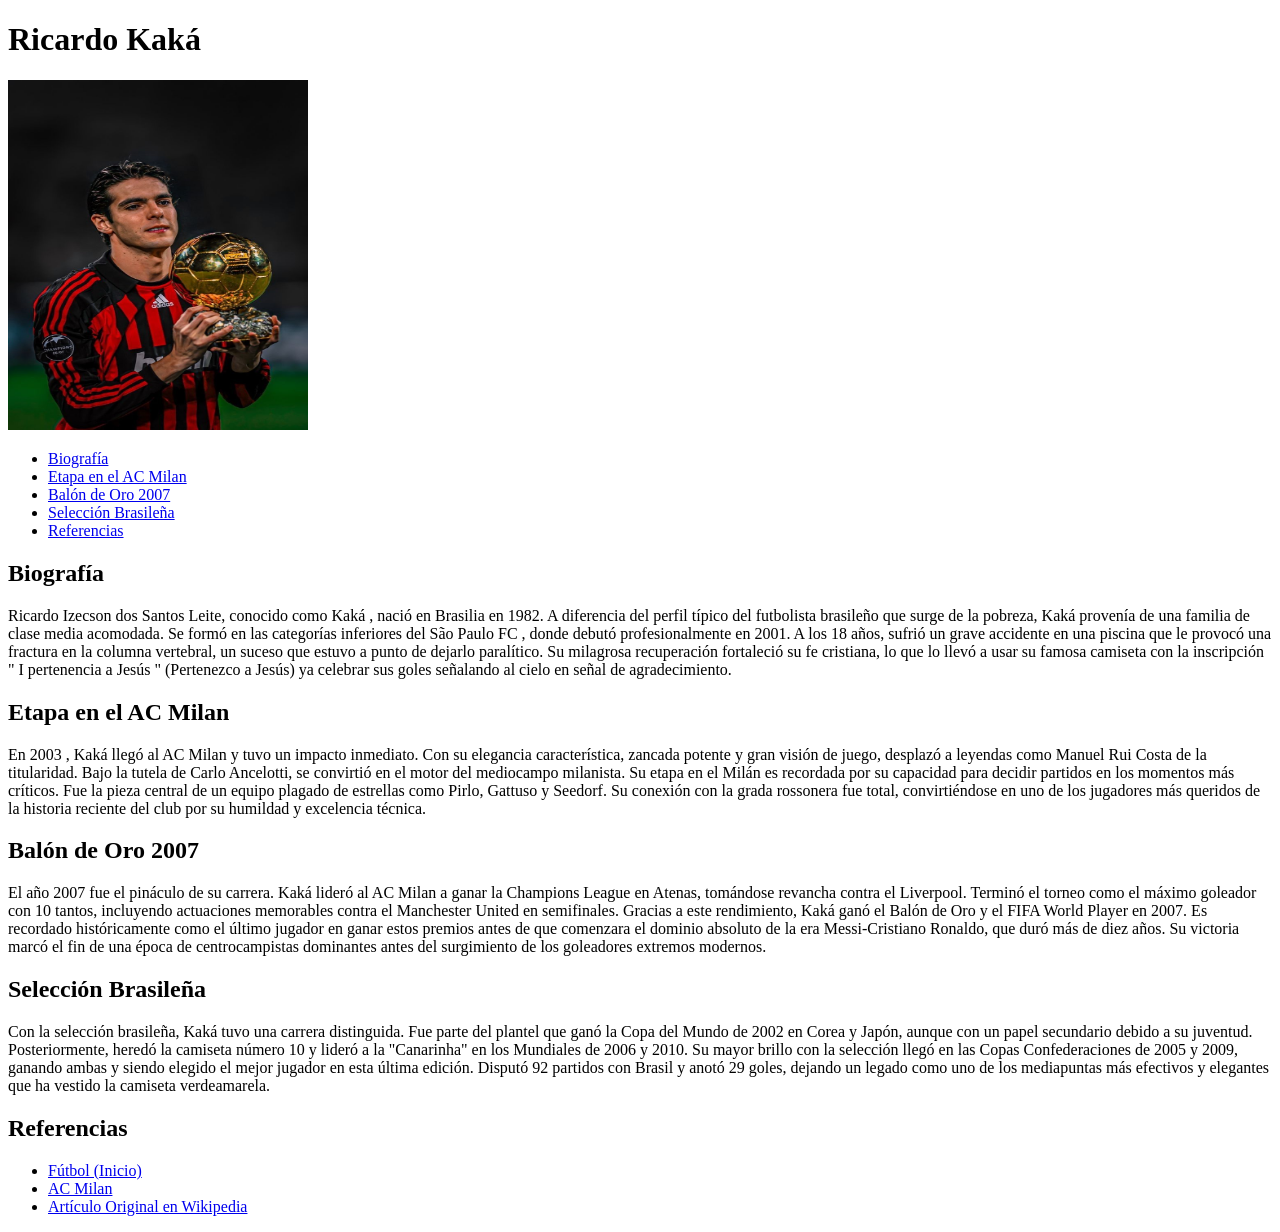
==== index.html @ 75322236 "cuarto commit" ====
<!DOCTYPE html>
<html lang="es">
<head>
    <meta charset="UTF-8">
    <title>Ricardo Kaká - Mini Wiki</title>
</head>
<body>
    <h1 id="inicio">Ricardo Kaká</h1>
  
    <img src="img/kaka.jpg" alt="Kaká celebrando un gol con el Milan" width="300" height="350"> 

  
    <ul>
        <li><a href="#biografia">Biografía</a></li>
        <li><a href="#milan">Etapa en el AC Milan</a></li>
        <li><a href="#balon-oro">Balón de Oro 2007</a></li>
        <li><a href="#seleccion">Selección Brasileña</a></li>
        <li><a href="#referencias">Referencias</a></li>
    </ul> 

    <h2 id="biografia">Biografía</h2>
    <p>Ricardo Izecson dos Santos Leite, conocido como Kaká , nació en Brasilia en 1982. A diferencia del perfil típico del futbolista brasileño que surge de la pobreza, Kaká provenía de una familia de clase media acomodada. Se formó en las categorías inferiores del São Paulo FC , donde debutó profesionalmente en 2001. A los 18 años, sufrió un grave accidente en una piscina que le provocó una fractura en la columna vertebral, un suceso que estuvo a punto de dejarlo paralítico. Su milagrosa recuperación fortaleció su fe cristiana, lo que lo llevó a usar su famosa camiseta con la inscripción " I pertenencia a Jesús " (Pertenezco a Jesús) ya celebrar sus goles señalando al cielo en señal de agradecimiento.  </p>

    <h2 id="milan">Etapa en el AC Milan</h2>
    <p>En 2003 , Kaká llegó al AC Milan y tuvo un impacto inmediato. Con su elegancia característica, zancada potente y gran visión de juego, desplazó a leyendas como Manuel Rui Costa de la titularidad. Bajo la tutela de Carlo Ancelotti, se convirtió en el motor del mediocampo milanista. Su etapa en el Milán es recordada por su capacidad para decidir partidos en los momentos más críticos. Fue la pieza central de un equipo plagado de estrellas como Pirlo, Gattuso y Seedorf. Su conexión con la grada rossonera fue total, convirtiéndose en uno de los jugadores más queridos de la historia reciente del club por su humildad y excelencia técnica.  </p>

    <h2 id="balon-oro">Balón de Oro 2007</h2>
    <p>El año 2007 fue el pináculo de su carrera. Kaká lideró al AC Milan a ganar la Champions League en Atenas, tomándose revancha contra el Liverpool. Terminó el torneo como el máximo goleador con 10 tantos, incluyendo actuaciones memorables contra el Manchester United en semifinales. Gracias a este rendimiento, Kaká ganó el Balón de Oro y el FIFA World Player en 2007. Es recordado históricamente como el último jugador en ganar estos premios antes de que comenzara el dominio absoluto de la era Messi-Cristiano Ronaldo, que duró más de diez años. Su victoria marcó el fin de una época de centrocampistas dominantes antes del surgimiento de los goleadores extremos modernos.  </p>

    <h2 id="seleccion">Selección Brasileña</h2>
    <p>Con la selección brasileña, Kaká tuvo una carrera distinguida. Fue parte del plantel que ganó la Copa del Mundo de 2002 en Corea y Japón, aunque con un papel secundario debido a su juventud. Posteriormente, heredó la camiseta número 10 y lideró a la "Canarinha" en los Mundiales de 2006 y 2010. Su mayor brillo con la selección llegó en las Copas Confederaciones de 2005 y 2009, ganando ambas y siendo elegido el mejor jugador en esta última edición. Disputó 92 partidos con Brasil y anotó 29 goles, dejando un legado como uno de los mediapuntas más efectivos y elegantes que ha vestido la camiseta verdeamarela.  </p>

    <h2 id="referencias">Referencias</h2>
    <ul>
        <li><a href="tema futbol.html">Fútbol (Inicio)</a></li>
        <li><a href="tema milan.html">AC Milan</a></li>
        <li><a href="https://es.wikipedia.org/wiki/Kaká">Artículo Original en Wikipedia</a></li>
    </ul> 
</body>
</html>
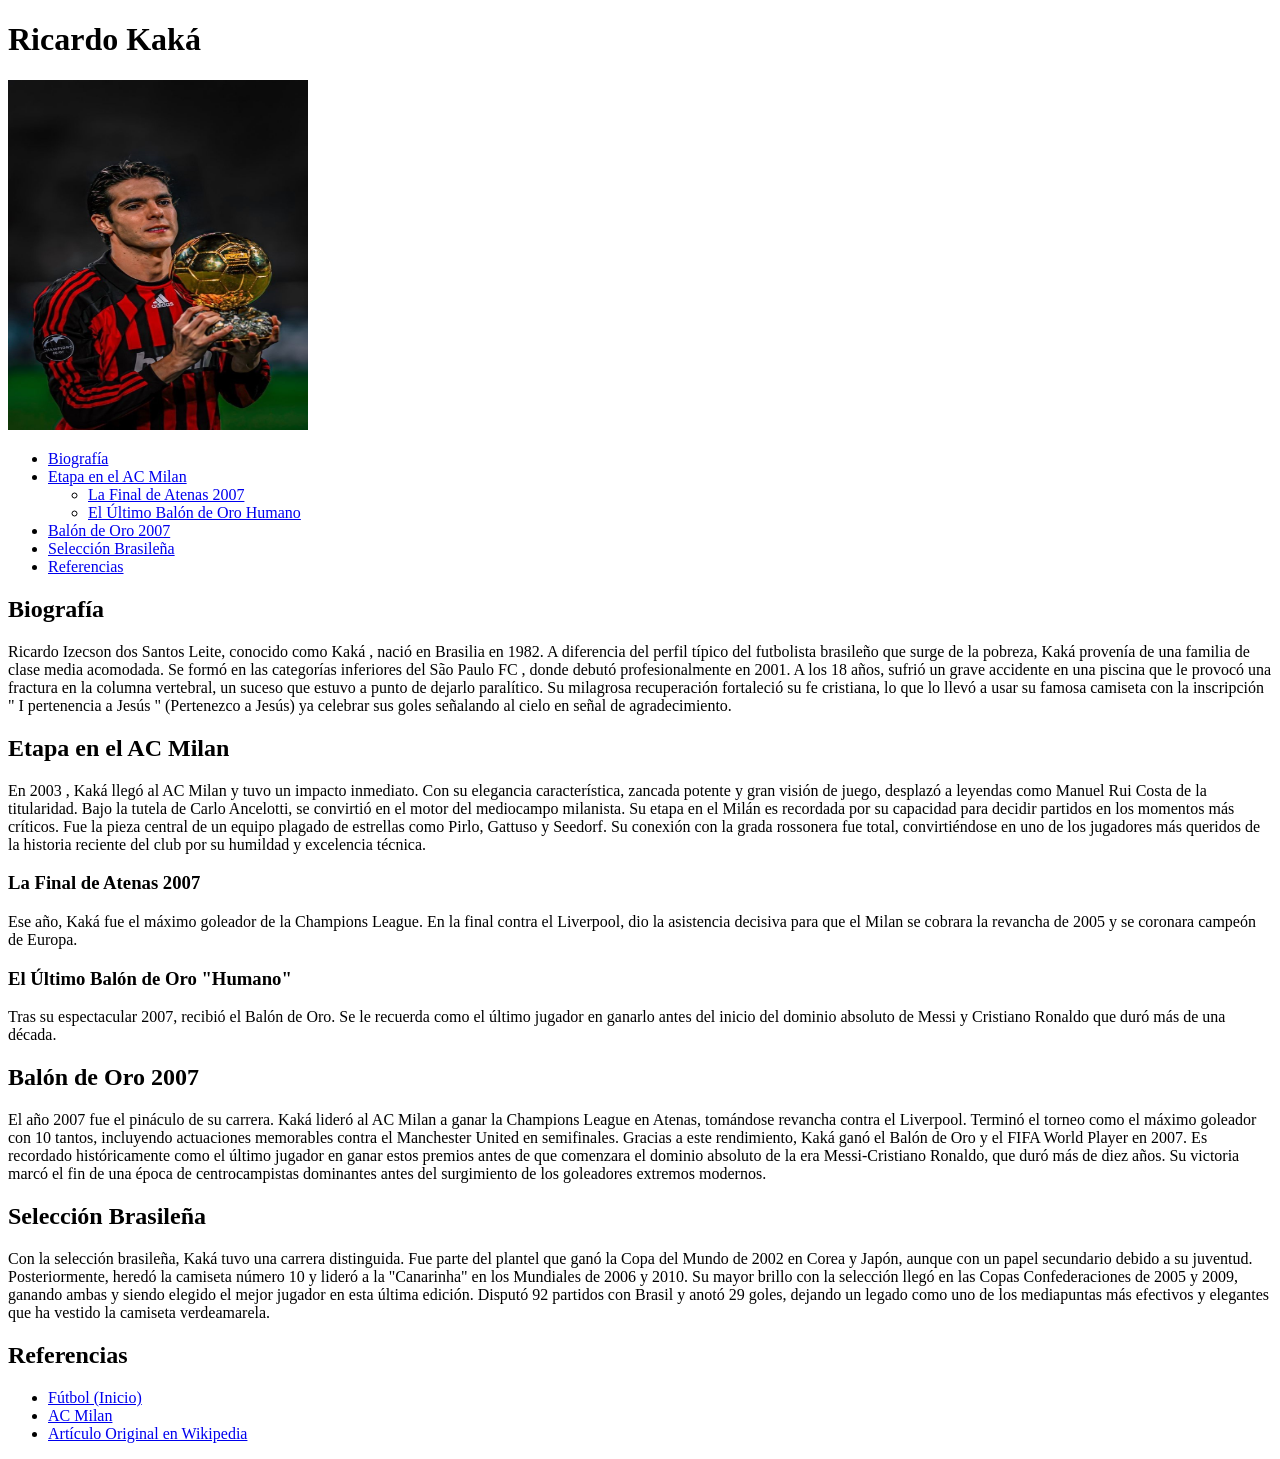
==== commit b26576f1: "agrego h3 a los temas y corrijo errores" ====
--- a/index.html
+++ b/index.html
@@ -12,7 +12,12 @@
   
     <ul>
         <li><a href="#biografia">Biografía</a></li>
-        <li><a href="#milan">Etapa en el AC Milan</a></li>
+        <li><a href="#milan">Etapa en el AC Milan</a>
+         <ul>
+                <li><a href="#atenas">La Final de Atenas 2007</a></li>
+                <li><a href="#balon-oro">El Último Balón de Oro Humano</a></li>
+            </ul>
+        </li>
         <li><a href="#balon-oro">Balón de Oro 2007</a></li>
         <li><a href="#seleccion">Selección Brasileña</a></li>
         <li><a href="#referencias">Referencias</a></li>
@@ -23,6 +28,13 @@
 
     <h2 id="milan">Etapa en el AC Milan</h2>
     <p>En 2003 , Kaká llegó al AC Milan y tuvo un impacto inmediato. Con su elegancia característica, zancada potente y gran visión de juego, desplazó a leyendas como Manuel Rui Costa de la titularidad. Bajo la tutela de Carlo Ancelotti, se convirtió en el motor del mediocampo milanista. Su etapa en el Milán es recordada por su capacidad para decidir partidos en los momentos más críticos. Fue la pieza central de un equipo plagado de estrellas como Pirlo, Gattuso y Seedorf. Su conexión con la grada rossonera fue total, convirtiéndose en uno de los jugadores más queridos de la historia reciente del club por su humildad y excelencia técnica.  </p>
+
+    <h3 id="#atenas">La Final de Atenas 2007</h3>
+    <p>Ese año, Kaká fue el máximo goleador de la Champions League. En la final contra el Liverpool, dio la asistencia decisiva para que el Milan se cobrara la revancha de 2005 y se coronara campeón de Europa.</p>
+
+    <h3 id="#balon-oro">El Último Balón de Oro "Humano"</h3>
+    <p>Tras su espectacular 2007, recibió el Balón de Oro. Se le recuerda como el último jugador en ganarlo antes del inicio del dominio absoluto de Messi y Cristiano Ronaldo que duró más de una década.</p>
+    
 
     <h2 id="balon-oro">Balón de Oro 2007</h2>
     <p>El año 2007 fue el pináculo de su carrera. Kaká lideró al AC Milan a ganar la Champions League en Atenas, tomándose revancha contra el Liverpool. Terminó el torneo como el máximo goleador con 10 tantos, incluyendo actuaciones memorables contra el Manchester United en semifinales. Gracias a este rendimiento, Kaká ganó el Balón de Oro y el FIFA World Player en 2007. Es recordado históricamente como el último jugador en ganar estos premios antes de que comenzara el dominio absoluto de la era Messi-Cristiano Ronaldo, que duró más de diez años. Su victoria marcó el fin de una época de centrocampistas dominantes antes del surgimiento de los goleadores extremos modernos.  </p>
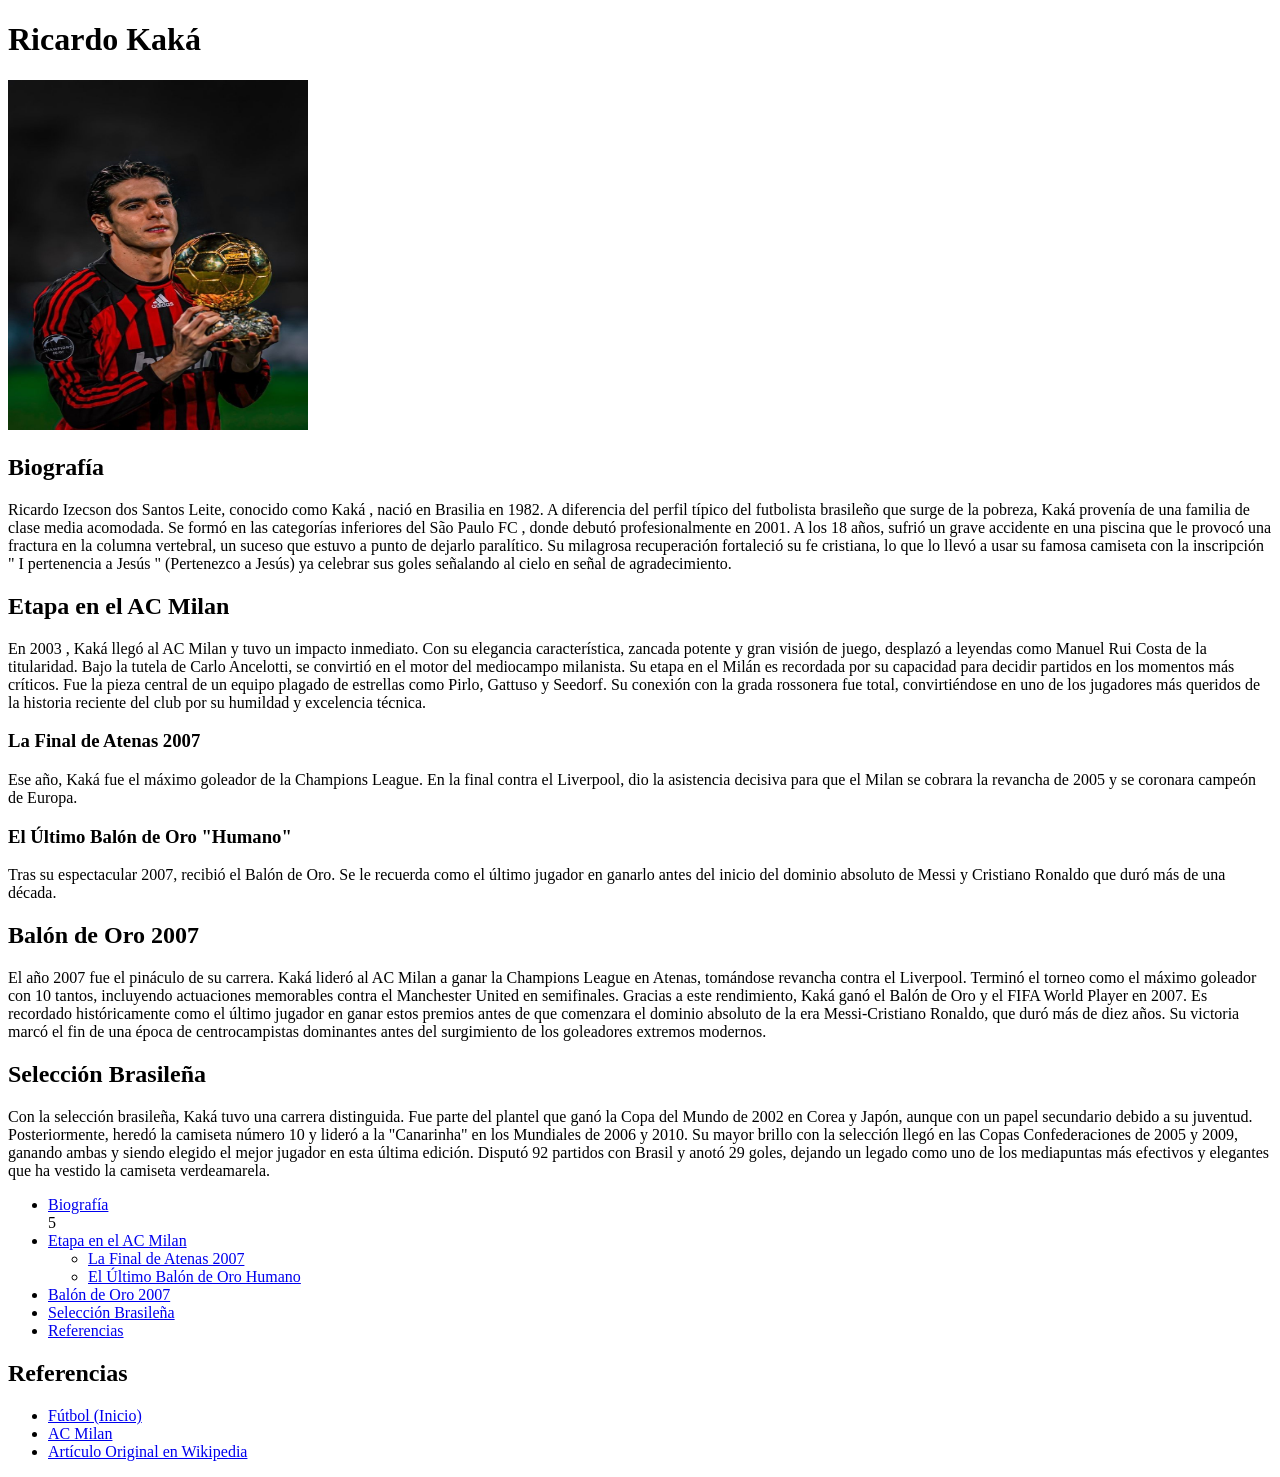
==== commit c1d5ac02: "hago secciones" ====
--- a/index.html
+++ b/index.html
@@ -5,13 +5,52 @@
     <title>Ricardo Kaká - Mini Wiki</title>
 </head>
 <body>
+    <header>
     <h1 id="inicio">Ricardo Kaká</h1>
-  
+    </header>
+
+    <main>
+        <article></article>
     <img src="img/kaka.jpg" alt="Kaká celebrando un gol con el Milan" width="300" height="350"> 
 
-  
+
+    <section id="biografia">
+    <h2 id="biografia">Biografía</h2>
+    <p>Ricardo Izecson dos Santos Leite, conocido como Kaká , nació en Brasilia en 1982. A diferencia del perfil típico del futbolista brasileño que surge de la pobreza, Kaká provenía de una familia de clase media acomodada. Se formó en las categorías inferiores del São Paulo FC , donde debutó profesionalmente en 2001. A los 18 años, sufrió un grave accidente en una piscina que le provocó una fractura en la columna vertebral, un suceso que estuvo a punto de dejarlo paralítico. Su milagrosa recuperación fortaleció su fe cristiana, lo que lo llevó a usar su famosa camiseta con la inscripción " I pertenencia a Jesús " (Pertenezco a Jesús) ya celebrar sus goles señalando al cielo en señal de agradecimiento.  </p>
+    </section>
+
+    <section id="milan">
+    <h2 id="milan">Etapa en el AC Milan</h2>
+    <p>En 2003 , Kaká llegó al AC Milan y tuvo un impacto inmediato. Con su elegancia característica, zancada potente y gran visión de juego, desplazó a leyendas como Manuel Rui Costa de la titularidad. Bajo la tutela de Carlo Ancelotti, se convirtió en el motor del mediocampo milanista. Su etapa en el Milán es recordada por su capacidad para decidir partidos en los momentos más críticos. Fue la pieza central de un equipo plagado de estrellas como Pirlo, Gattuso y Seedorf. Su conexión con la grada rossonera fue total, convirtiéndose en uno de los jugadores más queridos de la historia reciente del club por su humildad y excelencia técnica.  </p>
+    </section>
+
+    <section id="#atenas">
+    <h3 id="#atenas">La Final de Atenas 2007</h3>
+    <p>Ese año, Kaká fue el máximo goleador de la Champions League. En la final contra el Liverpool, dio la asistencia decisiva para que el Milan se cobrara la revancha de 2005 y se coronara campeón de Europa.</p>
+    </section>
+
+    <section id="#balon-oro">
+    <h3 id="#balon-oro">El Último Balón de Oro "Humano"</h3>
+    <p>Tras su espectacular 2007, recibió el Balón de Oro. Se le recuerda como el último jugador en ganarlo antes del inicio del dominio absoluto de Messi y Cristiano Ronaldo que duró más de una década.</p>
+    </section>
+
+    <section id="balon-oro">
+    <h2 id="balon-oro">Balón de Oro 2007</h2>
+    <p>El año 2007 fue el pináculo de su carrera. Kaká lideró al AC Milan a ganar la Champions League en Atenas, tomándose revancha contra el Liverpool. Terminó el torneo como el máximo goleador con 10 tantos, incluyendo actuaciones memorables contra el Manchester United en semifinales. Gracias a este rendimiento, Kaká ganó el Balón de Oro y el FIFA World Player en 2007. Es recordado históricamente como el último jugador en ganar estos premios antes de que comenzara el dominio absoluto de la era Messi-Cristiano Ronaldo, que duró más de diez años. Su victoria marcó el fin de una época de centrocampistas dominantes antes del surgimiento de los goleadores extremos modernos.  </p>
+    </section>
+
+    <section id="seleccion">
+    <h2 id="seleccion">Selección Brasileña</h2>
+    <p>Con la selección brasileña, Kaká tuvo una carrera distinguida. Fue parte del plantel que ganó la Copa del Mundo de 2002 en Corea y Japón, aunque con un papel secundario debido a su juventud. Posteriormente, heredó la camiseta número 10 y lideró a la "Canarinha" en los Mundiales de 2006 y 2010. Su mayor brillo con la selección llegó en las Copas Confederaciones de 2005 y 2009, ganando ambas y siendo elegido el mejor jugador en esta última edición. Disputó 92 partidos con Brasil y anotó 29 goles, dejando un legado como uno de los mediapuntas más efectivos y elegantes que ha vestido la camiseta verdeamarela.  </p>
+    </section>
+
+    </body>
+</main>
+
+    <aside>
+<nav>
     <ul>
-        <li><a href="#biografia">Biografía</a></li>
+        <li><a href="#biografia">Biografía</a></li>5
         <li><a href="#milan">Etapa en el AC Milan</a>
          <ul>
                 <li><a href="#atenas">La Final de Atenas 2007</a></li>
@@ -22,31 +61,15 @@
         <li><a href="#seleccion">Selección Brasileña</a></li>
         <li><a href="#referencias">Referencias</a></li>
     </ul> 
+  </nav>
 
-    <h2 id="biografia">Biografía</h2>
-    <p>Ricardo Izecson dos Santos Leite, conocido como Kaká , nació en Brasilia en 1982. A diferencia del perfil típico del futbolista brasileño que surge de la pobreza, Kaká provenía de una familia de clase media acomodada. Se formó en las categorías inferiores del São Paulo FC , donde debutó profesionalmente en 2001. A los 18 años, sufrió un grave accidente en una piscina que le provocó una fractura en la columna vertebral, un suceso que estuvo a punto de dejarlo paralítico. Su milagrosa recuperación fortaleció su fe cristiana, lo que lo llevó a usar su famosa camiseta con la inscripción " I pertenencia a Jesús " (Pertenezco a Jesús) ya celebrar sus goles señalando al cielo en señal de agradecimiento.  </p>
-
-    <h2 id="milan">Etapa en el AC Milan</h2>
-    <p>En 2003 , Kaká llegó al AC Milan y tuvo un impacto inmediato. Con su elegancia característica, zancada potente y gran visión de juego, desplazó a leyendas como Manuel Rui Costa de la titularidad. Bajo la tutela de Carlo Ancelotti, se convirtió en el motor del mediocampo milanista. Su etapa en el Milán es recordada por su capacidad para decidir partidos en los momentos más críticos. Fue la pieza central de un equipo plagado de estrellas como Pirlo, Gattuso y Seedorf. Su conexión con la grada rossonera fue total, convirtiéndose en uno de los jugadores más queridos de la historia reciente del club por su humildad y excelencia técnica.  </p>
-
-    <h3 id="#atenas">La Final de Atenas 2007</h3>
-    <p>Ese año, Kaká fue el máximo goleador de la Champions League. En la final contra el Liverpool, dio la asistencia decisiva para que el Milan se cobrara la revancha de 2005 y se coronara campeón de Europa.</p>
-
-    <h3 id="#balon-oro">El Último Balón de Oro "Humano"</h3>
-    <p>Tras su espectacular 2007, recibió el Balón de Oro. Se le recuerda como el último jugador en ganarlo antes del inicio del dominio absoluto de Messi y Cristiano Ronaldo que duró más de una década.</p>
-    
-
-    <h2 id="balon-oro">Balón de Oro 2007</h2>
-    <p>El año 2007 fue el pináculo de su carrera. Kaká lideró al AC Milan a ganar la Champions League en Atenas, tomándose revancha contra el Liverpool. Terminó el torneo como el máximo goleador con 10 tantos, incluyendo actuaciones memorables contra el Manchester United en semifinales. Gracias a este rendimiento, Kaká ganó el Balón de Oro y el FIFA World Player en 2007. Es recordado históricamente como el último jugador en ganar estos premios antes de que comenzara el dominio absoluto de la era Messi-Cristiano Ronaldo, que duró más de diez años. Su victoria marcó el fin de una época de centrocampistas dominantes antes del surgimiento de los goleadores extremos modernos.  </p>
-
-    <h2 id="seleccion">Selección Brasileña</h2>
-    <p>Con la selección brasileña, Kaká tuvo una carrera distinguida. Fue parte del plantel que ganó la Copa del Mundo de 2002 en Corea y Japón, aunque con un papel secundario debido a su juventud. Posteriormente, heredó la camiseta número 10 y lideró a la "Canarinha" en los Mundiales de 2006 y 2010. Su mayor brillo con la selección llegó en las Copas Confederaciones de 2005 y 2009, ganando ambas y siendo elegido el mejor jugador en esta última edición. Disputó 92 partidos con Brasil y anotó 29 goles, dejando un legado como uno de los mediapuntas más efectivos y elegantes que ha vestido la camiseta verdeamarela.  </p>
-
+   <nav>
     <h2 id="referencias">Referencias</h2>
     <ul>
         <li><a href="tema futbol.html">Fútbol (Inicio)</a></li>
         <li><a href="tema milan.html">AC Milan</a></li>
         <li><a href="https://es.wikipedia.org/wiki/Kaká">Artículo Original en Wikipedia</a></li>
     </ul> 
-</body>
+    </nav>
+</aside>
 </html>
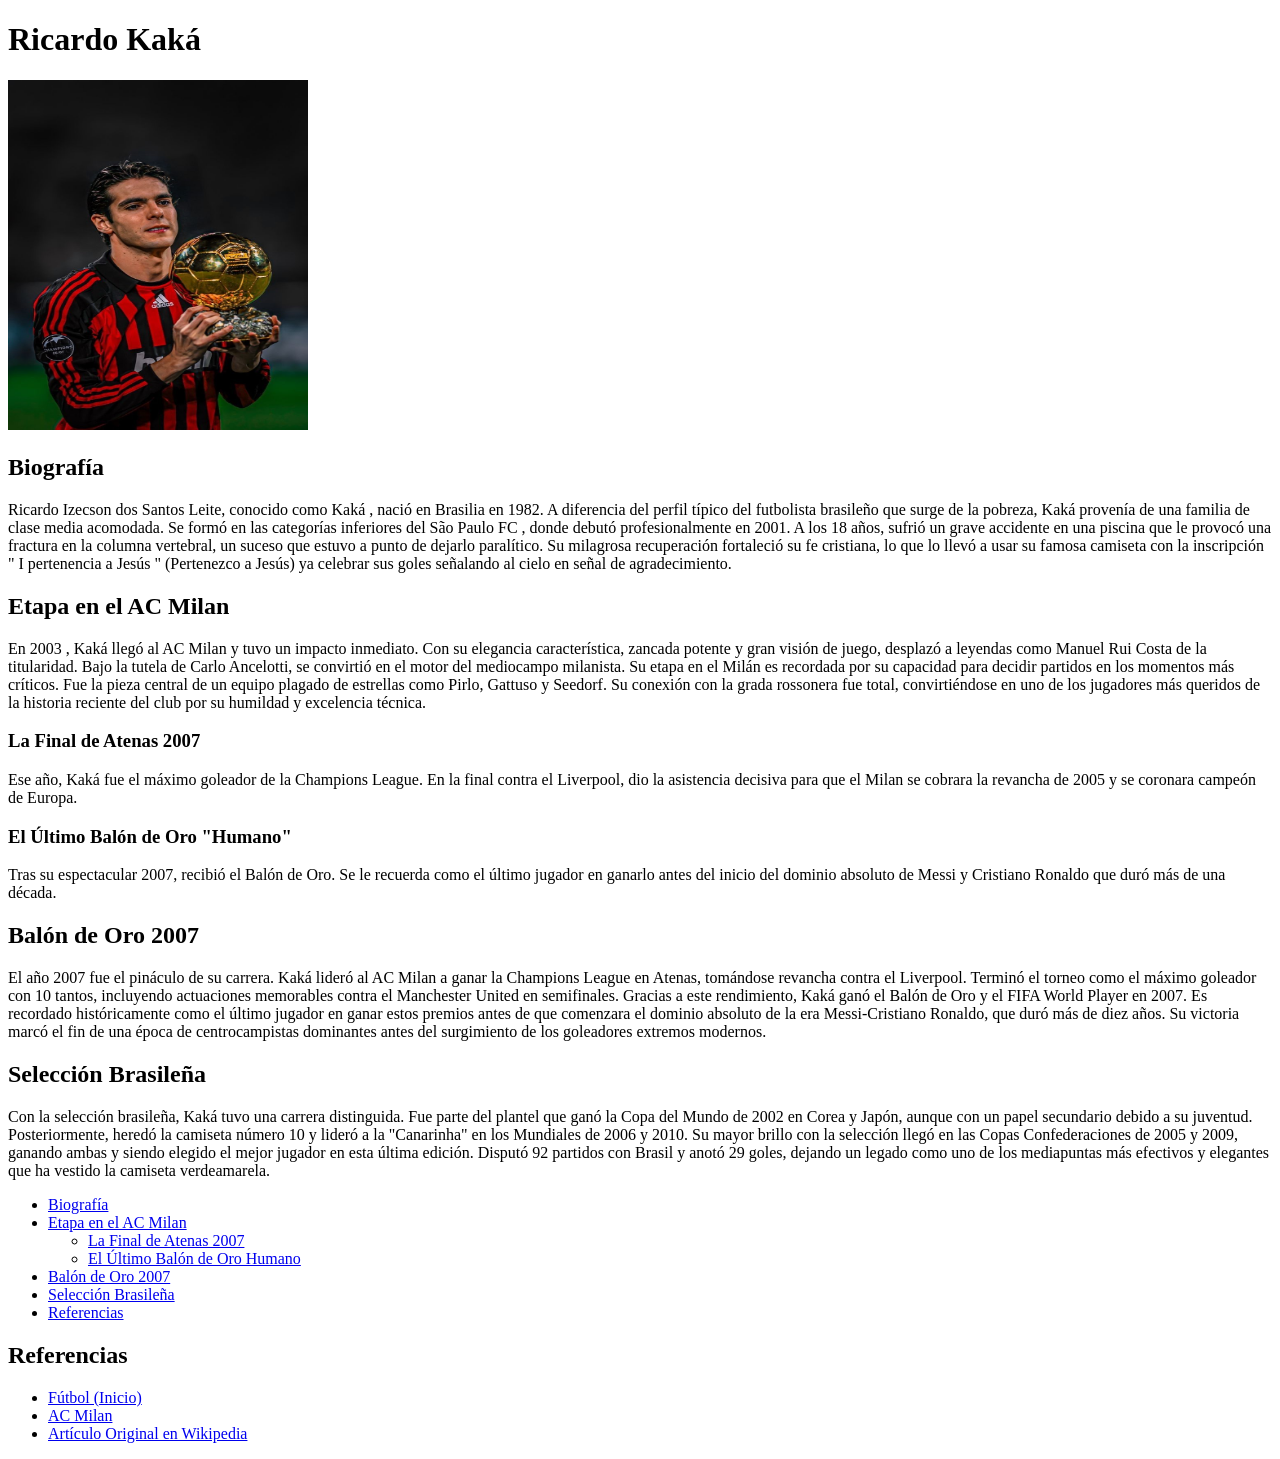
==== commit 04747183: "corrijo errores" ====
--- a/index.html
+++ b/index.html
@@ -50,7 +50,7 @@
     <aside>
 <nav>
     <ul>
-        <li><a href="#biografia">Biografía</a></li>5
+        <li><a href="#biografia">Biografía</a></li>
         <li><a href="#milan">Etapa en el AC Milan</a>
          <ul>
                 <li><a href="#atenas">La Final de Atenas 2007</a></li>
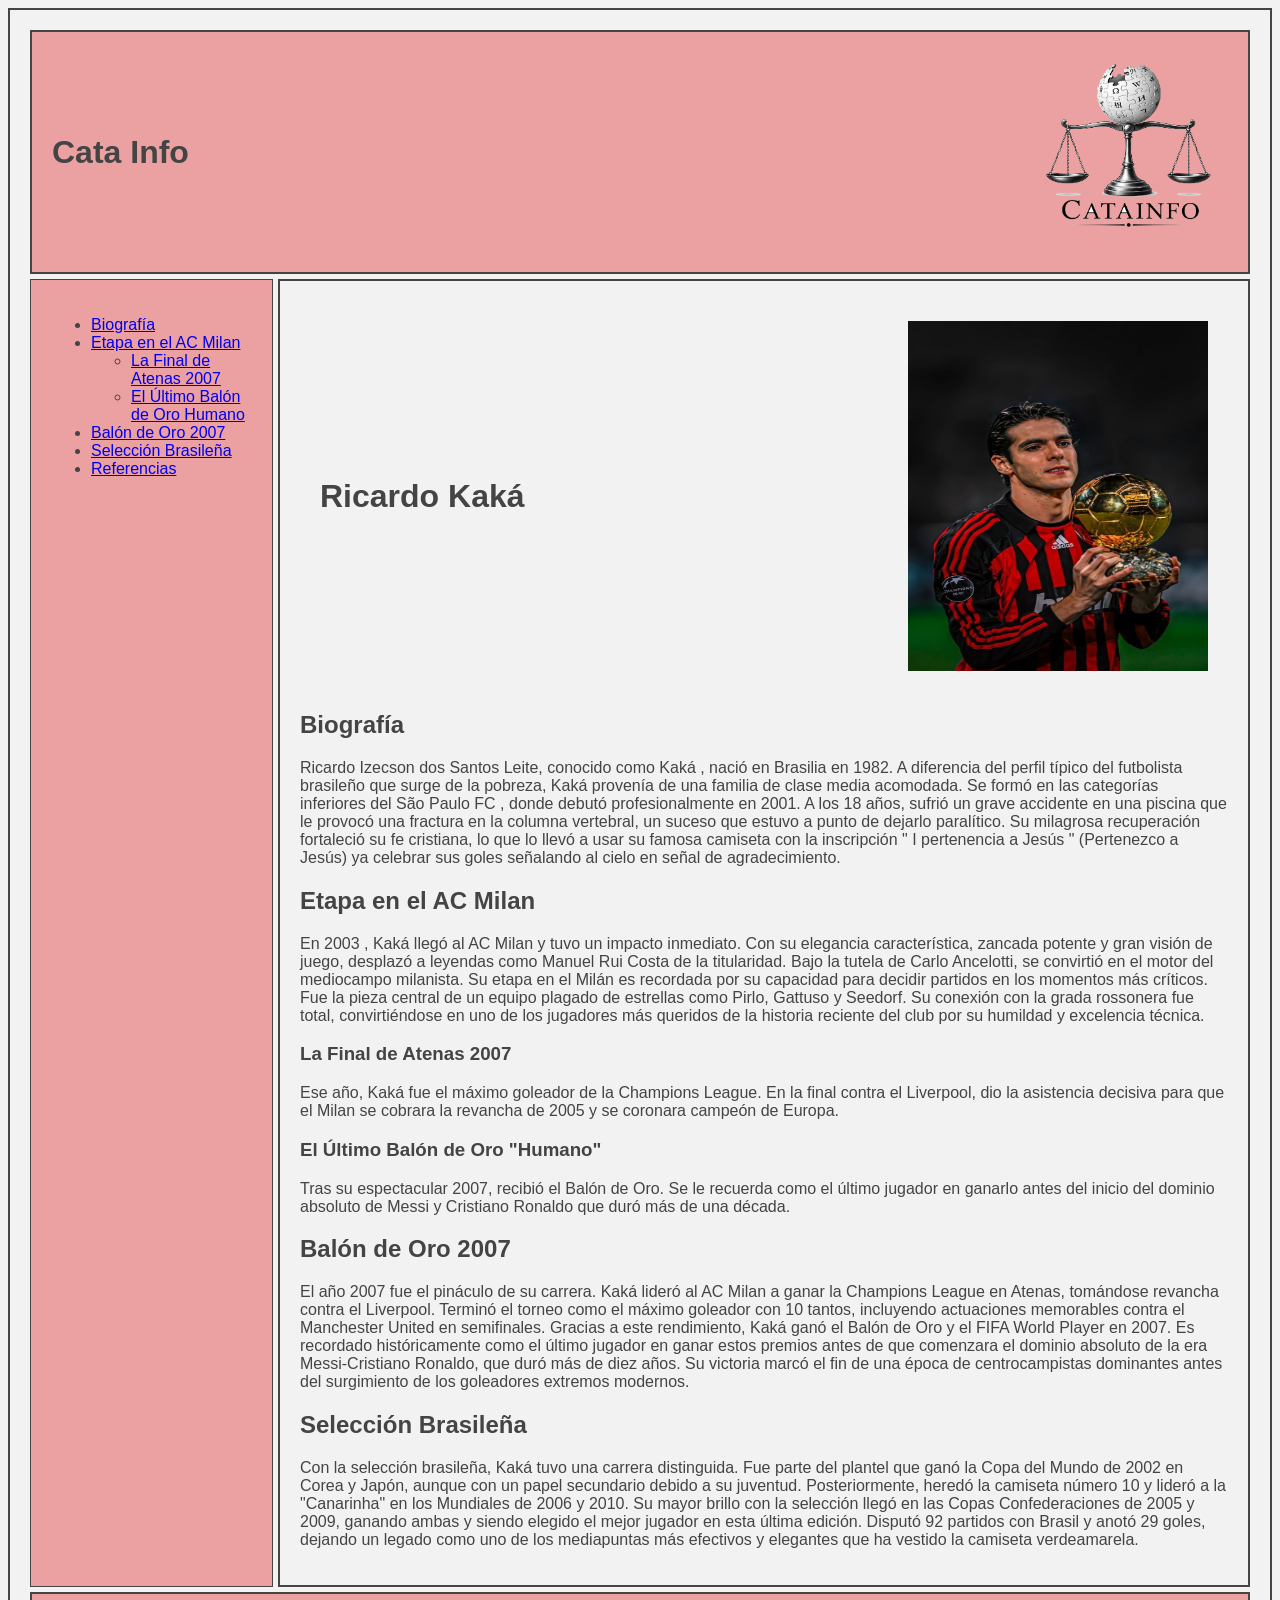
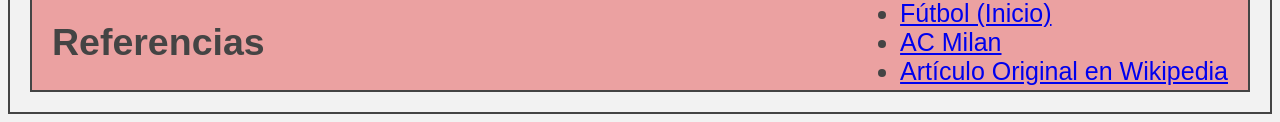
==== commit 9d6a1ebc: "termino fondo, bordes y detalles" ====
--- a/index.html
+++ b/index.html
@@ -1,18 +1,23 @@
 <!DOCTYPE html>
+<link rel="stylesheet" href="tmas.css">
 <html lang="es">
 <head>
     <meta charset="UTF-8">
     <title>Ricardo Kaká - Mini Wiki</title>
 </head>
+<div class="contenedor">
+
 <body>
-    <header>
-    <h1 id="inicio">Ricardo Kaká</h1>
-    </header>
+    <header class="a">
+        <h1 id="catainfo">Cata Info</h1>
+        <img src="img/catainfo.png" width="200" height="200">
+     </header>
 
-    <main>
-        <article></article>
+    <main class="x">
+        <div class="texto">
+        <h1 id="inicio">Ricardo Kaká</h1>
     <img src="img/kaka.jpg" alt="Kaká celebrando un gol con el Milan" width="300" height="350"> 
-
+    </div>
 
     <section id="biografia">
     <h2 id="biografia">Biografía</h2>
@@ -44,11 +49,10 @@
     <p>Con la selección brasileña, Kaká tuvo una carrera distinguida. Fue parte del plantel que ganó la Copa del Mundo de 2002 en Corea y Japón, aunque con un papel secundario debido a su juventud. Posteriormente, heredó la camiseta número 10 y lideró a la "Canarinha" en los Mundiales de 2006 y 2010. Su mayor brillo con la selección llegó en las Copas Confederaciones de 2005 y 2009, ganando ambas y siendo elegido el mejor jugador en esta última edición. Disputó 92 partidos con Brasil y anotó 29 goles, dejando un legado como uno de los mediapuntas más efectivos y elegantes que ha vestido la camiseta verdeamarela.  </p>
     </section>
 
-    </body>
+    
 </main>
 
-    <aside>
-<nav>
+<nav class="b">
     <ul>
         <li><a href="#biografia">Biografía</a></li>
         <li><a href="#milan">Etapa en el AC Milan</a>
@@ -63,13 +67,14 @@
     </ul> 
   </nav>
 
-   <nav>
+   <footer class="c">
     <h2 id="referencias">Referencias</h2>
     <ul>
         <li><a href="tema futbol.html">Fútbol (Inicio)</a></li>
         <li><a href="tema milan.html">AC Milan</a></li>
         <li><a href="https://es.wikipedia.org/wiki/Kaká">Artículo Original en Wikipedia</a></li>
     </ul> 
-    </nav>
-</aside>
+    </footer>
+    </body>
+    </div>
 </html>
--- a/tmas.css
+++ b/tmas.css
@@ -0,0 +1,99 @@
+body{
+    font-family: sans-serif;
+    color: #444;
+    background-color: #f2f2f2;
+}
+
+.main{
+    grid-area: B;
+    background-color: white;
+    border: 2px solid #444;
+    padding: 20px;
+}
+
+.contenedor{
+    display: grid;
+    grid-template-columns: 1fr 4fr;
+    grid-template-rows: 1fr auto 100px;
+    grid-template-areas:
+    "A A"
+    "C B"
+    "D D";
+    gap: 5px;
+    border: 2px solid #444;
+    padding: 20px;
+}
+
+.contenedor-div{
+    display: flex;
+    justify-content: center;
+    align-items: center;
+    font-size: 40px;
+    font-weight: bold;
+    color: black;
+    border: 2px solid #444;
+    padding: 20px;
+}
+
+.a{
+    grid-area: A;
+    flex-direction: row;
+    display: flex;
+    align-items: center;
+    justify-content: space-between;
+    padding: 20px;
+    border: 2px solid #444;
+    padding: 20px;
+    background-color: rgb(235, 161, 161);
+}
+.x{
+    grid-area: B;
+    border: 2px solid #444;
+    padding: 20px;
+}
+
+.b{
+    grid-area: C;
+    border: 1px solid #444;
+    padding: 20px;
+    background-color: rgb(235, 161, 161);
+}
+
+.c{
+    grid-area: D;
+    display: flex;
+    justify-content: space-between;
+    align-items: center;
+    font-size: 25px;
+    padding: 20px;
+    border: 2px solid #444;
+    padding: 20px;
+    background-color: rgb(235, 161, 161);
+}
+
+.footer a{
+    color: #444;
+    text-decoration: none;
+    font-size: 25px;
+    border: 2px solid #444;
+    padding: 20px;
+   background-color: rgb(235, 161, 161);
+}
+
+.footer a:hover{
+    text-decoration: underline;
+    font-size: 25px;
+    border: 2px solid #444;
+    padding: 20px;
+    background-color: rgb(235, 161, 161);
+}
+
+.texto{
+    grid-area: A;
+    flex-direction: row;
+    display: flex;
+    align-items: center;
+    justify-content: space-between;
+    padding: 20px;
+    
+}
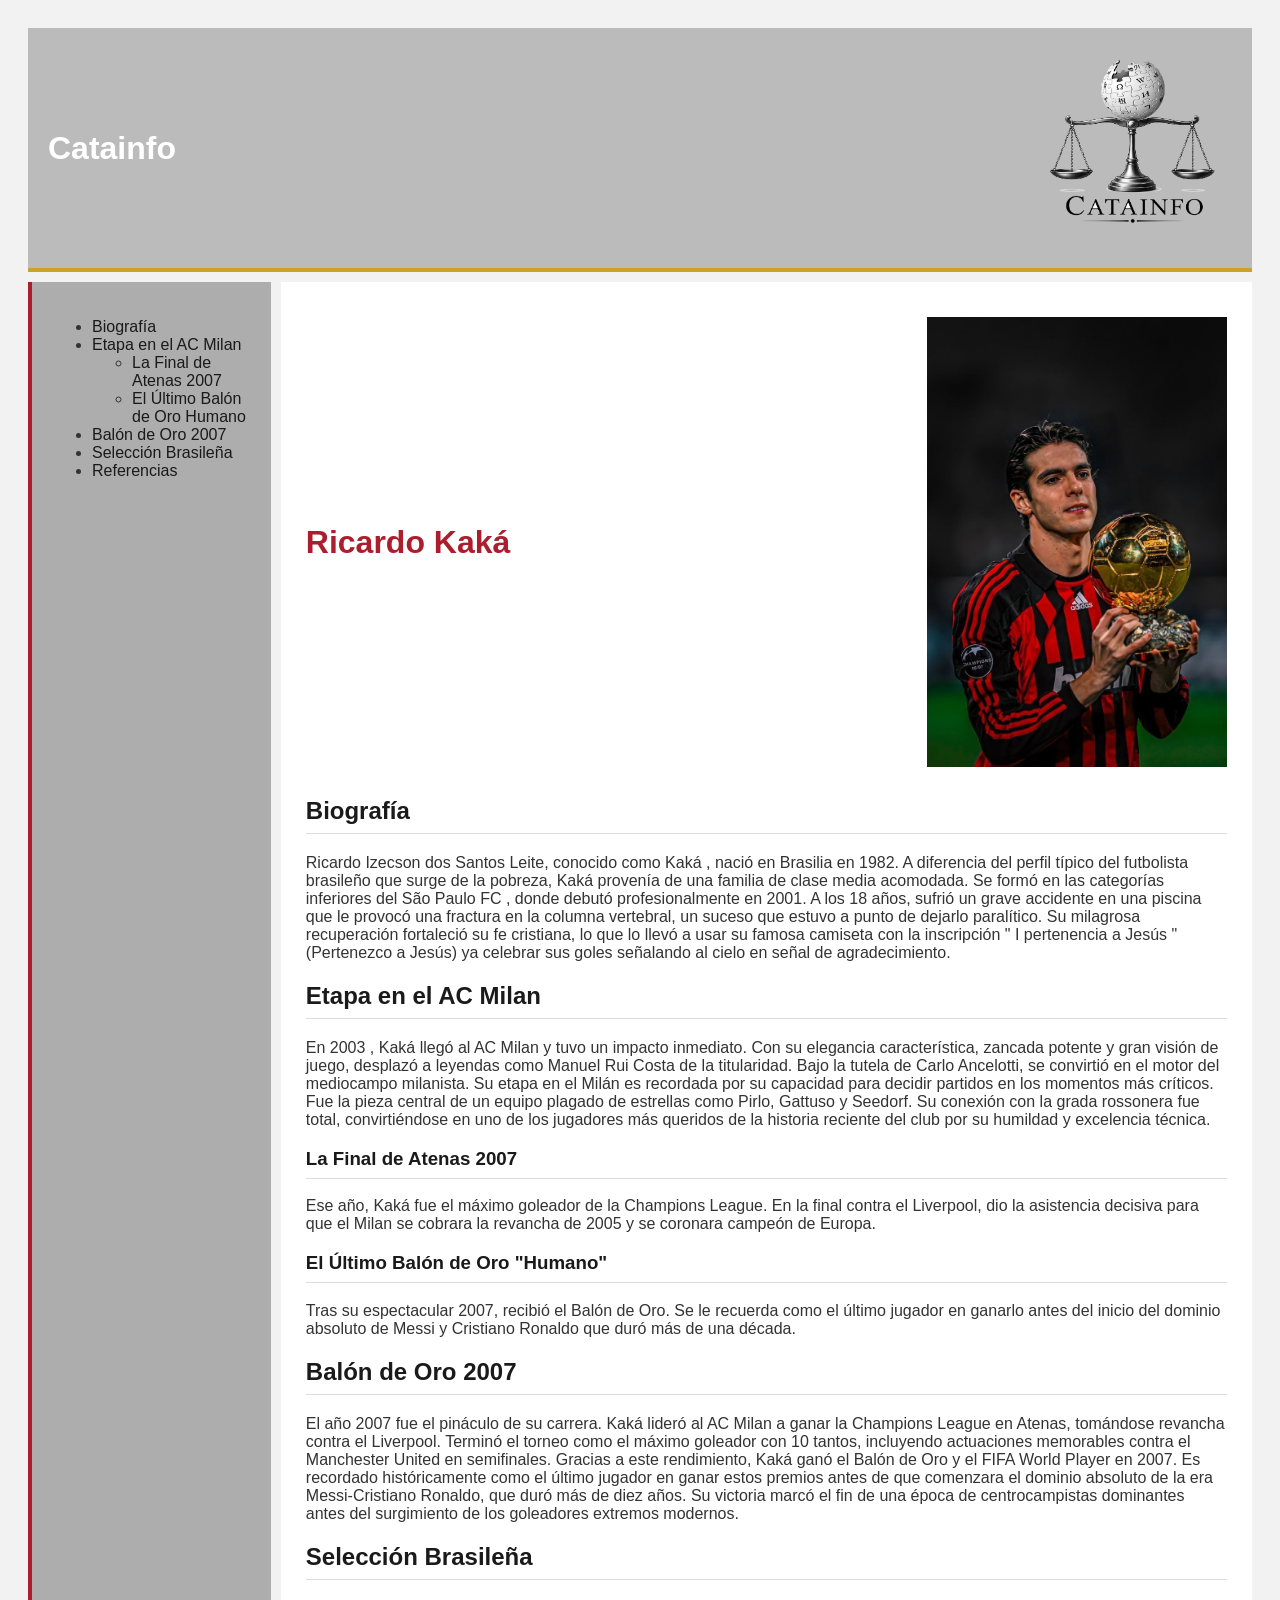
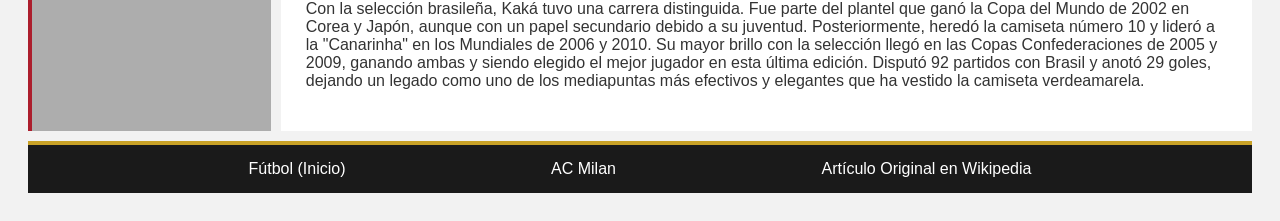
==== commit 8f250718: "Corrijo errores y aplico estilos" ====
--- a/index.html
+++ b/index.html
@@ -1,15 +1,19 @@
 <!DOCTYPE html>
-<link rel="stylesheet" href="tmas.css">
 <html lang="es">
+
 <head>
     <meta charset="UTF-8">
     <title>Ricardo Kaká - Mini Wiki</title>
+    <link rel="stylesheet" href="styles.css">
+    <link rel="icon" type="image/png" href="img/catainfo.png">
+
 </head>
-<div class="contenedor">
+
 
 <body>
+    <div class="contenedor">
     <header class="a">
-        <h1 id="catainfo">Cata Info</h1>
+        <h1 id="catainfo">Catainfo</h1>
         <img src="img/catainfo.png" width="200" height="200">
      </header>
 
@@ -52,7 +56,7 @@
     
 </main>
 
-<nav class="b">
+<aside class="b">
     <ul>
         <li><a href="#biografia">Biografía</a></li>
         <li><a href="#milan">Etapa en el AC Milan</a>
@@ -65,16 +69,19 @@
         <li><a href="#seleccion">Selección Brasileña</a></li>
         <li><a href="#referencias">Referencias</a></li>
     </ul> 
-  </nav>
+</aside>
 
-   <footer class="c">
-    <h2 id="referencias">Referencias</h2>
-    <ul>
-        <li><a href="tema futbol.html">Fútbol (Inicio)</a></li>
-        <li><a href="tema milan.html">AC Milan</a></li>
-        <li><a href="https://es.wikipedia.org/wiki/Kaká">Artículo Original en Wikipedia</a></li>
-    </ul> 
+   <footer class="footer">
+
+        <a href="tema futbol.html">Fútbol (Inicio)</a>
+
+        <a href="tema milan.html">AC Milan</a>
+
+        <a href="https://es.wikipedia.org/wiki/Kaká">Artículo Original en Wikipedia</a>
     </footer>
-    </body>
-    </div>
+
+   </div>
+
+  </body>
+    
 </html>
--- a/styles.css
+++ b/styles.css
@@ -0,0 +1,94 @@
+/* Paleta AC Milan: rojo #AC1E2D · negro #1A1A1A · blanco #FFFFFF · dorado #C9A227 */
+
+body {
+    font-family: sans-serif;
+    color: #333333;
+    background-color: #F2F2F2;
+}
+
+.contenedor {
+    display: grid;
+    grid-template-columns: 1fr 4fr;
+    grid-template-rows: auto 1fr auto;
+    grid-template-areas:
+        "A A"
+        "C B"
+        "D D";
+    gap: 10px;
+    padding: 20px;
+}
+
+.a {
+    grid-area: A;
+    display: flex;
+    align-items: center;
+    justify-content: space-between;
+    padding: 20px;
+    background-color: #bbbbbb;
+    border-bottom: 4px solid #C9A227;
+    color: white;
+}
+
+.b {
+    grid-area: C;
+    background-color: rgb(173, 173, 173);
+    border-left: 4px solid #AC1E2D;
+    padding: 20px;
+}
+
+.b a {
+    color: #1A1A1A;
+    text-decoration: none;
+}
+
+.b a:hover {
+    color: #AC1E2D;
+}
+
+.x {
+    grid-area: B;
+    background-color: white;
+    padding: 25px;
+}
+
+.x h2,
+.x h3 {
+    color: #1A1A1A;
+    border-bottom: 1px solid #ddd;
+    padding-bottom: 8px;
+}
+
+.x img {
+    max-width: 100%;
+    height: auto;
+}
+
+.footer {
+    grid-area: D;
+    display: flex;
+    justify-content: space-evenly;
+    align-items: center;
+    background-color: #1A1A1A;
+    border-top: 4px solid #C9A227;
+    padding: 15px;
+}
+
+.footer a {
+    color: white;
+    text-decoration: none;
+}
+
+.footer a:hover {
+    color: #C9A227;
+}
+
+.texto {
+    display: flex;
+    align-items: center;
+    justify-content: space-between;
+    padding: 10px 0;
+}
+
+.texto h1 {
+    color: #AC1E2D;
+}
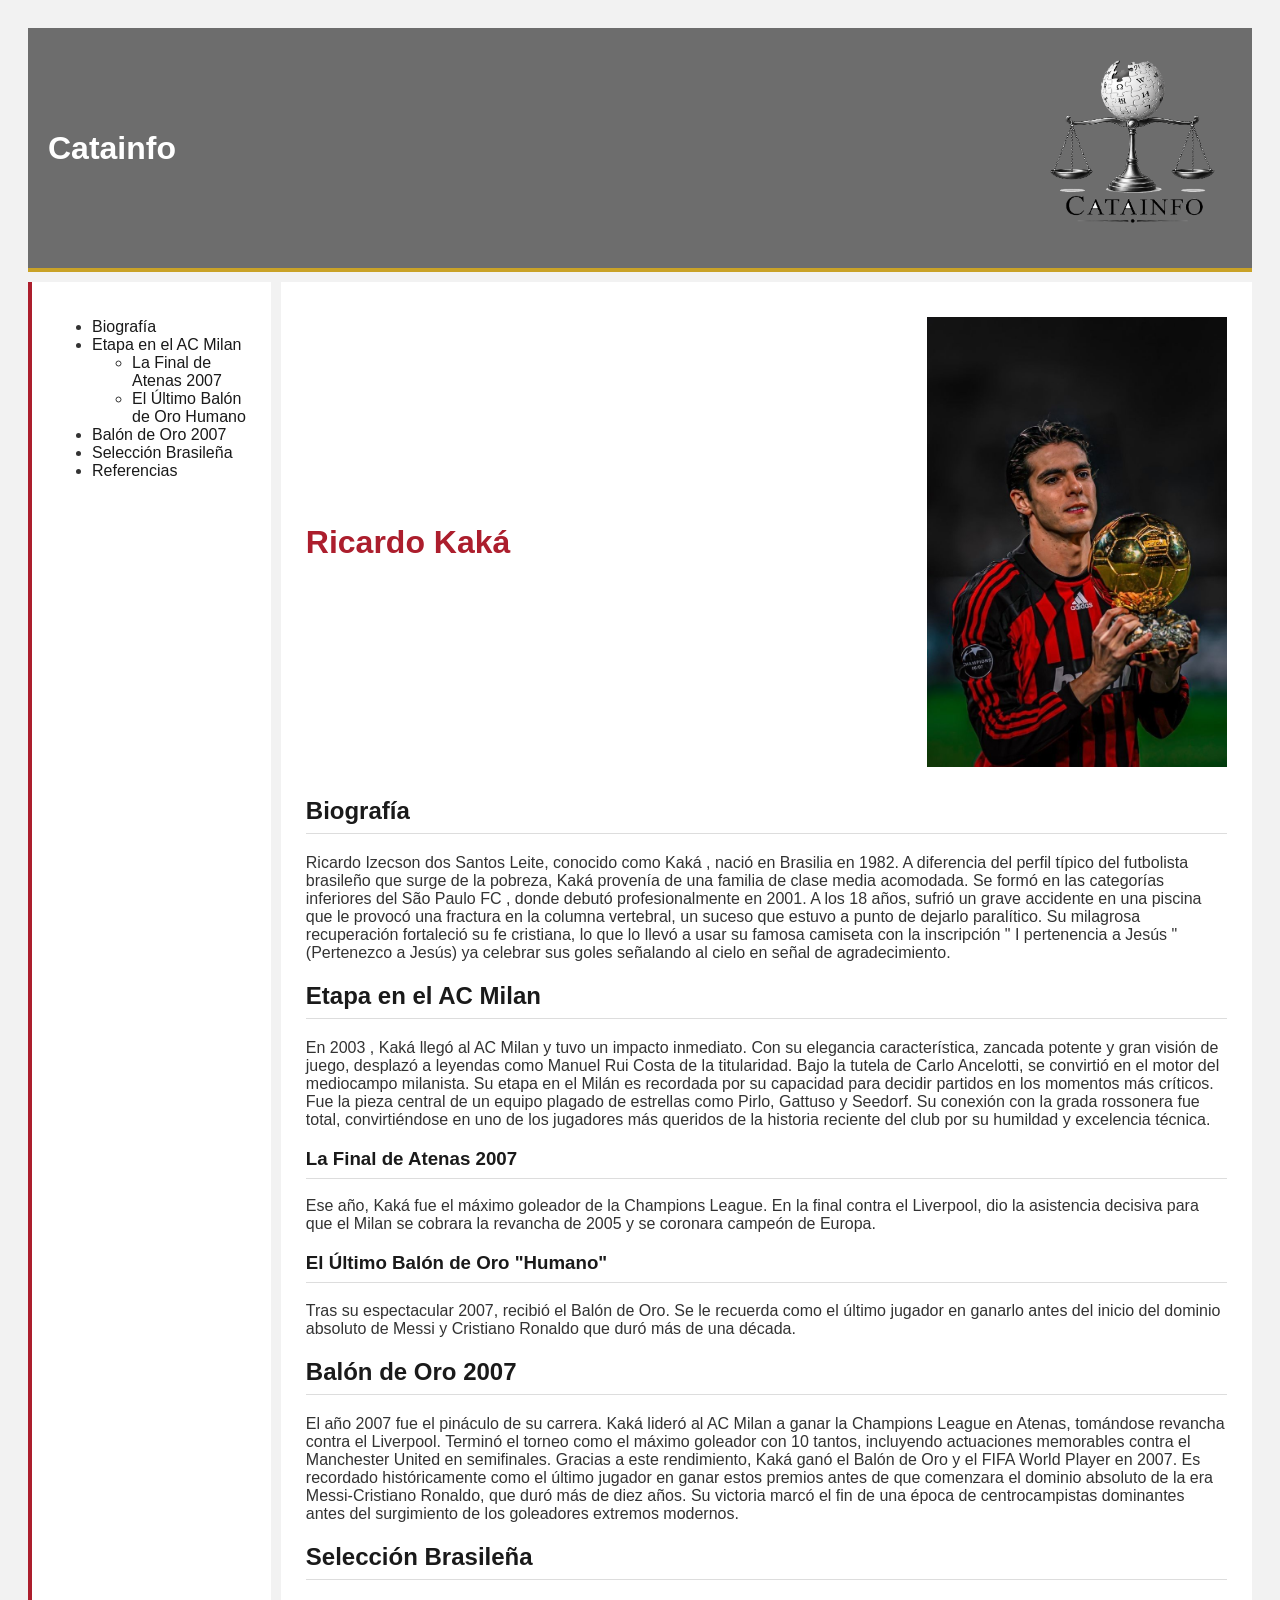
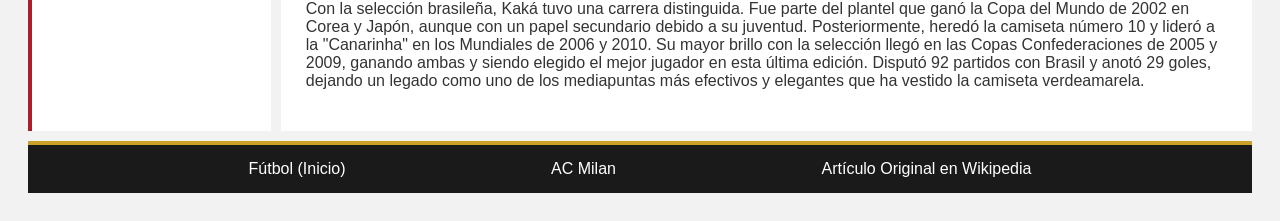
==== commit 2fbf5fa2: "corrijop errores, etiquetas y nombres" ====
--- a/index.html
+++ b/index.html
@@ -6,82 +6,73 @@
     <title>Ricardo Kaká - Mini Wiki</title>
     <link rel="stylesheet" href="styles.css">
     <link rel="icon" type="image/png" href="img/catainfo.png">
-
 </head>
 
+<body>
+    <div class="contenedor-wiki">
+        <header>
+            <h1 id="catainfo">Catainfo</h1>
+            <img src="img/catainfo.png" width="200" height="200">
+        </header>
 
-<body>
-    <div class="contenedor">
-    <header class="a">
-        <h1 id="catainfo">Catainfo</h1>
-        <img src="img/catainfo.png" width="200" height="200">
-     </header>
+        <main>
+            <div class="texto">
+                <h1 id="inicio">Ricardo Kaká</h1>
+                <img src="img/kaka.jpg" alt="Kaká celebrando un gol con el Milan" width="300" height="350">
+            </div>
 
-    <main class="x">
-        <div class="texto">
-        <h1 id="inicio">Ricardo Kaká</h1>
-    <img src="img/kaka.jpg" alt="Kaká celebrando un gol con el Milan" width="300" height="350"> 
+            <section>
+                <h2 id="biografia">Biografía</h2>
+                <p>Ricardo Izecson dos Santos Leite, conocido como Kaká , nació en Brasilia en 1982. A diferencia del perfil típico del futbolista brasileño que surge de la pobreza, Kaká provenía de una familia de clase media acomodada. Se formó en las categorías inferiores del São Paulo FC , donde debutó profesionalmente en 2001. A los 18 años, sufrió un grave accidente en una piscina que le provocó una fractura en la columna vertebral, un suceso que estuvo a punto de dejarlo paralítico. Su milagrosa recuperación fortaleció su fe cristiana, lo que lo llevó a usar su famosa camiseta con la inscripción " I pertenencia a Jesús " (Pertenezco a Jesús) ya celebrar sus goles señalando al cielo en señal de agradecimiento.</p>
+            </section>
+
+            <section>
+                <h2 id="milan">Etapa en el AC Milan</h2>
+                <p>En 2003 , Kaká llegó al AC Milan y tuvo un impacto inmediato. Con su elegancia característica, zancada potente y gran visión de juego, desplazó a leyendas como Manuel Rui Costa de la titularidad. Bajo la tutela de Carlo Ancelotti, se convirtió en el motor del mediocampo milanista. Su etapa en el Milán es recordada por su capacidad para decidir partidos en los momentos más críticos. Fue la pieza central de un equipo plagado de estrellas como Pirlo, Gattuso y Seedorf. Su conexión con la grada rossonera fue total, convirtiéndose en uno de los jugadores más queridos de la historia reciente del club por su humildad y excelencia técnica.</p>
+            </section>
+
+            <section>
+                <h3 id="atenas">La Final de Atenas 2007</h3>
+                <p>Ese año, Kaká fue el máximo goleador de la Champions League. En la final contra el Liverpool, dio la asistencia decisiva para que el Milan se cobrara la revancha de 2005 y se coronara campeón de Europa.</p>
+            </section>
+
+            <section>
+                <h3 id="balon-oro-humano">El Último Balón de Oro "Humano"</h3>
+                <p>Tras su espectacular 2007, recibió el Balón de Oro. Se le recuerda como el último jugador en ganarlo antes del inicio del dominio absoluto de Messi y Cristiano Ronaldo que duró más de una década.</p>
+            </section>
+
+            <section>
+                <h2 id="balon-oro">Balón de Oro 2007</h2>
+                <p>El año 2007 fue el pináculo de su carrera. Kaká lideró al AC Milan a ganar la Champions League en Atenas, tomándose revancha contra el Liverpool. Terminó el torneo como el máximo goleador con 10 tantos, incluyendo actuaciones memorables contra el Manchester United en semifinales. Gracias a este rendimiento, Kaká ganó el Balón de Oro y el FIFA World Player en 2007. Es recordado históricamente como el último jugador en ganar estos premios antes de que comenzara el dominio absoluto de la era Messi-Cristiano Ronaldo, que duró más de diez años. Su victoria marcó el fin de una época de centrocampistas dominantes antes del surgimiento de los goleadores extremos modernos.</p>
+            </section>
+
+            <section>
+                <h2 id="seleccion">Selección Brasileña</h2>
+                <p>Con la selección brasileña, Kaká tuvo una carrera distinguida. Fue parte del plantel que ganó la Copa del Mundo de 2002 en Corea y Japón, aunque con un papel secundario debido a su juventud. Posteriormente, heredó la camiseta número 10 y lideró a la "Canarinha" en los Mundiales de 2006 y 2010. Su mayor brillo con la selección llegó en las Copas Confederaciones de 2005 y 2009, ganando ambas y siendo elegido el mejor jugador en esta última edición. Disputó 92 partidos con Brasil y anotó 29 goles, dejando un legado como uno de los mediapuntas más efectivos y elegantes que ha vestido la camiseta verdeamarela.</p>
+            </section>
+        </main>
+
+        <aside>
+            <ul>
+                <li><a href="#biografia">Biografía</a></li>
+                <li><a href="#milan">Etapa en el AC Milan</a>
+                    <ul>
+                        <li><a href="#atenas">La Final de Atenas 2007</a></li>
+                        <li><a href="#balon-oro-humano">El Último Balón de Oro Humano</a></li>
+                    </ul>
+                </li>
+                <li><a href="#balon-oro">Balón de Oro 2007</a></li>
+                <li><a href="#seleccion">Selección Brasileña</a></li>
+                <li><a href="#referencias">Referencias</a></li>
+            </ul>
+        </aside>
+
+        <footer id="referencias">
+            <a href="tema futbol.html">Fútbol (Inicio)</a>
+            <a href="tema milan.html">AC Milan</a>
+            <a href="https://es.wikipedia.org/wiki/Kaká">Artículo Original en Wikipedia</a>
+        </footer>
     </div>
+</body>
 
-    <section id="biografia">
-    <h2 id="biografia">Biografía</h2>
-    <p>Ricardo Izecson dos Santos Leite, conocido como Kaká , nació en Brasilia en 1982. A diferencia del perfil típico del futbolista brasileño que surge de la pobreza, Kaká provenía de una familia de clase media acomodada. Se formó en las categorías inferiores del São Paulo FC , donde debutó profesionalmente en 2001. A los 18 años, sufrió un grave accidente en una piscina que le provocó una fractura en la columna vertebral, un suceso que estuvo a punto de dejarlo paralítico. Su milagrosa recuperación fortaleció su fe cristiana, lo que lo llevó a usar su famosa camiseta con la inscripción " I pertenencia a Jesús " (Pertenezco a Jesús) ya celebrar sus goles señalando al cielo en señal de agradecimiento.  </p>
-    </section>
-
-    <section id="milan">
-    <h2 id="milan">Etapa en el AC Milan</h2>
-    <p>En 2003 , Kaká llegó al AC Milan y tuvo un impacto inmediato. Con su elegancia característica, zancada potente y gran visión de juego, desplazó a leyendas como Manuel Rui Costa de la titularidad. Bajo la tutela de Carlo Ancelotti, se convirtió en el motor del mediocampo milanista. Su etapa en el Milán es recordada por su capacidad para decidir partidos en los momentos más críticos. Fue la pieza central de un equipo plagado de estrellas como Pirlo, Gattuso y Seedorf. Su conexión con la grada rossonera fue total, convirtiéndose en uno de los jugadores más queridos de la historia reciente del club por su humildad y excelencia técnica.  </p>
-    </section>
-
-    <section id="#atenas">
-    <h3 id="#atenas">La Final de Atenas 2007</h3>
-    <p>Ese año, Kaká fue el máximo goleador de la Champions League. En la final contra el Liverpool, dio la asistencia decisiva para que el Milan se cobrara la revancha de 2005 y se coronara campeón de Europa.</p>
-    </section>
-
-    <section id="#balon-oro">
-    <h3 id="#balon-oro">El Último Balón de Oro "Humano"</h3>
-    <p>Tras su espectacular 2007, recibió el Balón de Oro. Se le recuerda como el último jugador en ganarlo antes del inicio del dominio absoluto de Messi y Cristiano Ronaldo que duró más de una década.</p>
-    </section>
-
-    <section id="balon-oro">
-    <h2 id="balon-oro">Balón de Oro 2007</h2>
-    <p>El año 2007 fue el pináculo de su carrera. Kaká lideró al AC Milan a ganar la Champions League en Atenas, tomándose revancha contra el Liverpool. Terminó el torneo como el máximo goleador con 10 tantos, incluyendo actuaciones memorables contra el Manchester United en semifinales. Gracias a este rendimiento, Kaká ganó el Balón de Oro y el FIFA World Player en 2007. Es recordado históricamente como el último jugador en ganar estos premios antes de que comenzara el dominio absoluto de la era Messi-Cristiano Ronaldo, que duró más de diez años. Su victoria marcó el fin de una época de centrocampistas dominantes antes del surgimiento de los goleadores extremos modernos.  </p>
-    </section>
-
-    <section id="seleccion">
-    <h2 id="seleccion">Selección Brasileña</h2>
-    <p>Con la selección brasileña, Kaká tuvo una carrera distinguida. Fue parte del plantel que ganó la Copa del Mundo de 2002 en Corea y Japón, aunque con un papel secundario debido a su juventud. Posteriormente, heredó la camiseta número 10 y lideró a la "Canarinha" en los Mundiales de 2006 y 2010. Su mayor brillo con la selección llegó en las Copas Confederaciones de 2005 y 2009, ganando ambas y siendo elegido el mejor jugador en esta última edición. Disputó 92 partidos con Brasil y anotó 29 goles, dejando un legado como uno de los mediapuntas más efectivos y elegantes que ha vestido la camiseta verdeamarela.  </p>
-    </section>
-
-    
-</main>
-
-<aside class="b">
-    <ul>
-        <li><a href="#biografia">Biografía</a></li>
-        <li><a href="#milan">Etapa en el AC Milan</a>
-         <ul>
-                <li><a href="#atenas">La Final de Atenas 2007</a></li>
-                <li><a href="#balon-oro">El Último Balón de Oro Humano</a></li>
-            </ul>
-        </li>
-        <li><a href="#balon-oro">Balón de Oro 2007</a></li>
-        <li><a href="#seleccion">Selección Brasileña</a></li>
-        <li><a href="#referencias">Referencias</a></li>
-    </ul> 
-</aside>
-
-   <footer class="footer">
-
-        <a href="tema futbol.html">Fútbol (Inicio)</a>
-
-        <a href="tema milan.html">AC Milan</a>
-
-        <a href="https://es.wikipedia.org/wiki/Kaká">Artículo Original en Wikipedia</a>
-    </footer>
-
-   </div>
-
-  </body>
-    
 </html>
--- a/styles.css
+++ b/styles.css
@@ -6,65 +6,65 @@
     background-color: #F2F2F2;
 }
 
-.contenedor {
+.contenedor-wiki {
     display: grid;
     grid-template-columns: 1fr 4fr;
     grid-template-rows: auto 1fr auto;
     grid-template-areas:
-        "A A"
-        "C B"
-        "D D";
+        "cabecera cabecera"
+        "indice   articulo"
+        "pie      pie";
     gap: 10px;
     padding: 20px;
 }
 
-.a {
-    grid-area: A;
+header {
+    grid-area: cabecera;
     display: flex;
     align-items: center;
     justify-content: space-between;
     padding: 20px;
-    background-color: #bbbbbb;
+    background-color: #6d6d6d;
     border-bottom: 4px solid #C9A227;
     color: white;
 }
 
-.b {
-    grid-area: C;
-    background-color: rgb(173, 173, 173);
+aside {
+    grid-area: indice;
+    background-color: white;
     border-left: 4px solid #AC1E2D;
     padding: 20px;
 }
 
-.b a {
+aside a {
     color: #1A1A1A;
     text-decoration: none;
 }
 
-.b a:hover {
+aside a:hover {
     color: #AC1E2D;
 }
 
-.x {
-    grid-area: B;
+main {
+    grid-area: articulo;
     background-color: white;
     padding: 25px;
 }
 
-.x h2,
-.x h3 {
+main h2,
+main h3 {
     color: #1A1A1A;
     border-bottom: 1px solid #ddd;
     padding-bottom: 8px;
 }
 
-.x img {
+main img {
     max-width: 100%;
     height: auto;
 }
 
-.footer {
-    grid-area: D;
+footer {
+    grid-area: pie;
     display: flex;
     justify-content: space-evenly;
     align-items: center;
@@ -73,12 +73,12 @@
     padding: 15px;
 }
 
-.footer a {
+footer a {
     color: white;
     text-decoration: none;
 }
 
-.footer a:hover {
+footer a:hover {
     color: #C9A227;
 }
 
